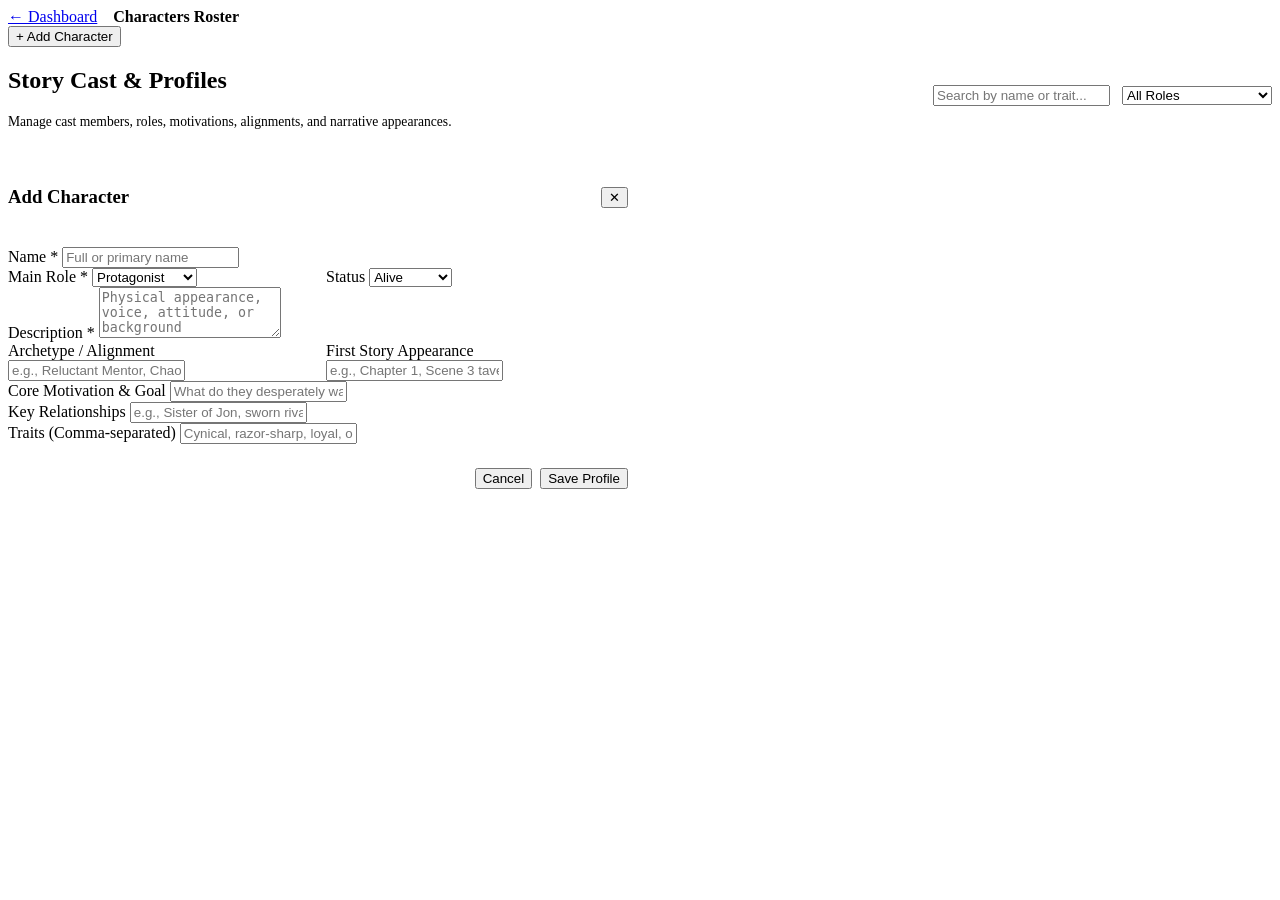
==== characters.html @ 76661cc2 "Create characters.html" ====
<!-- File: public/characters.html -->
<!DOCTYPE html>
<html lang="en">
<head>
  <meta charset="UTF-8">
  <meta name="viewport" content="width=device-width, initial-scale=1.0">
  <title>Characters Roster - Novel Assistant</title>
  <link rel="stylesheet" href="/css/style.css">
  <style>
    .roster-header {
      display: flex;
      justify-content: space-between;
      align-items: center;
      margin-bottom: 1.5rem;
      gap: 1rem;
      flex-wrap: wrap;
    }
    .roster-controls {
      display: flex;
      align-items: center;
      gap: 0.75rem;
      flex-wrap: wrap;
    }
    .search-input-inline {
      max-width: 240px;
    }
    .character-card {
      display: flex;
      flex-direction: column;
      justify-content: space-between;
      height: 100%;
      border-top: 4px solid var(--accent-primary);
    }
    .char-name {
      font-size: 1.2rem;
      font-weight: 700;
      margin-bottom: 0.25rem;
    }
    .char-role {
      font-size: 0.8rem;
      color: var(--accent-primary);
      font-weight: 600;
      text-transform: uppercase;
      letter-spacing: 0.05em;
      margin-bottom: 0.75rem;
    }
    .char-desc {
      font-size: 0.875rem;
      color: var(--text-muted);
      margin-bottom: 1rem;
      line-height: 1.5;
    }
    .char-detail-row {
      font-size: 0.8rem;
      margin-bottom: 0.4rem;
      display: flex;
      gap: 0.4rem;
    }
    .char-detail-label {
      color: var(--text-muted);
      font-weight: 600;
      min-width: 95px;
    }
    .char-traits-wrap {
      display: flex;
      flex-wrap: wrap;
      gap: 0.35rem;
      margin-top: 0.75rem;
      margin-bottom: 1rem;
    }
    .trait-chip {
      background-color: var(--bg-tertiary);
      color: var(--text-main);
      font-size: 0.75rem;
      padding: 0.2rem 0.5rem;
      border-radius: var(--radius-sm);
    }
    .char-card-actions {
      display: flex;
      justify-content: flex-end;
      gap: 0.5rem;
      padding-top: 0.75rem;
      border-top: 1px solid var(--border-color);
      margin-top: 0.75rem;
    }
  </style>
</head>
<body>

  <header class="navbar">
    <div style="display: flex; align-items: center; gap: 1rem;">
      <a id="navBackDashboard" href="#" class="btn btn-secondary btn-sm">← Dashboard</a>
      <span style="font-weight: 700;">Characters Roster</span>
    </div>
    <div class="navbar-actions">
      <button id="openCharModalBtn" class="btn btn-primary btn-sm">+ Add Character</button>
    </div>
  </header>

  <main class="container">
    <div class="roster-header">
      <div>
        <h2>Story Cast & Profiles</h2>
        <p style="color: var(--text-muted); font-size: 0.85rem;">Manage cast members, roles, motivations, alignments, and narrative appearances.</p>
      </div>
      <div class="roster-controls">
        <input type="text" id="charSearchInput" class="search-input-inline" placeholder="Search by name or trait...">
        <select id="roleFilterSelect" style="width: 150px;">
          <option value="ALL">All Roles</option>
          <option value="Protagonist">Protagonist</option>
          <option value="Antagonist">Antagonist</option>
          <option value="Deuteragonist">Deuteragonist</option>
          <option value="Supporting">Supporting</option>
          <option value="Minor">Minor</option>
        </select>
      </div>
    </div>

    <div id="charactersGrid" class="grid grid-cols-3">
      <!-- Character cards rendered dynamically -->
    </div>

    <div id="emptyCharacters" class="empty-state" style="display: none;">
      <h3>No characters added yet</h3>
      <p style="margin-top: 0.5rem;">Click "+ Add Character" to populate your story's cast.</p>
    </div>
  </main>

  <!-- Character Creation / Edit Modal -->
  <div id="charModal" class="modal-overlay">
    <div class="modal-content" style="max-width: 620px; max-height: 90vh; overflow-y: auto;">
      <div style="display: flex; justify-content: space-between; align-items: center; margin-bottom: 1.25rem;">
        <h3 id="charModalTitle">Add Character</h3>
        <button id="closeCharModalBtn" class="btn btn-secondary btn-sm" type="button">✕</button>
      </div>
      <form id="charForm">
        <input type="hidden" id="charIdInput">
        
        <div class="form-group">
          <label for="charNameInput">Name *</label>
          <input type="text" id="charNameInput" required placeholder="Full or primary name">
        </div>

        <div style="display: grid; grid-template-columns: 1fr 1fr; gap: 1rem;">
          <div class="form-group">
            <label for="charRoleInput">Main Role *</label>
            <select id="charRoleInput" required>
              <option value="Protagonist">Protagonist</option>
              <option value="Antagonist">Antagonist</option>
              <option value="Deuteragonist">Deuteragonist</option>
              <option value="Supporting">Supporting</option>
              <option value="Minor">Minor</option>
            </select>
          </div>
          <div class="form-group">
            <label for="charStatusInput">Status</label>
            <select id="charStatusInput">
              <option value="Alive">Alive</option>
              <option value="Deceased">Deceased</option>
              <option value="Missing">Missing</option>
              <option value="Unknown">Unknown</option>
            </select>
          </div>
        </div>

        <div class="form-group">
          <label for="charDescInput">Description *</label>
          <textarea id="charDescInput" rows="3" required placeholder="Physical appearance, voice, attitude, or background"></textarea>
        </div>

        <div style="display: grid; grid-template-columns: 1fr 1fr; gap: 1rem;">
          <div class="form-group">
            <label for="charArchetypeInput">Archetype / Alignment</label>
            <input type="text" id="charArchetypeInput" placeholder="e.g., Reluctant Mentor, Chaotic Neutral">
          </div>
          <div class="form-group">
            <label for="charAppearanceInput">First Story Appearance</label>
            <input type="text" id="charAppearanceInput" placeholder="e.g., Chapter 1, Scene 3 tavern">
          </div>
        </div>

        <div class="form-group">
          <label for="charMotivationInput">Core Motivation & Goal</label>
          <input type="text" id="charMotivationInput" placeholder="What do they desperately want or fear?">
        </div>

        <div class="form-group">
          <label for="charRelationshipsInput">Key Relationships</label>
          <input type="text" id="charRelationshipsInput" placeholder="e.g., Sister of Jon, sworn rival of Vane">
        </div>

        <div class="form-group">
          <label for="charTraitsInput">Traits (Comma-separated)</label>
          <input type="text" id="charTraitsInput" placeholder="Cynical, razor-sharp, loyal, observant">
        </div>

        <div id="charFormError" class="form-error"></div>

        <div style="display: flex; justify-content: flex-end; gap: 0.5rem; margin-top: 1.5rem;">
          <button type="button" id="cancelCharModalBtn" class="btn btn-secondary">Cancel</button>
          <button type="submit" id="saveCharBtn" class="btn btn-primary">Save Profile</button>
        </div>
      </form>
    </div>
  </div>

  <script src="/js/api-client.js"></script>
  <script src="/js/chatbot.js"></script>
  <script>
    // State and elements for Character Tool
    (function () {
      const novelId = ApiClient.getNovelId();
      if (!novelId) {
        window.location.href = "/index.html";
        return;
      }

      // DOM Elements
      const navBackDashboard = document.getElementById("navBackDashboard");
      const charactersGrid = document.getElementById("charactersGrid");
      const emptyCharacters = document.getElementById("emptyCharacters");
      const openCharModalBtn = document.getElementById("openCharModalBtn");
      const closeCharModalBtn = document.getElementById("closeCharModalBtn");
      const cancelCharModalBtn = document.getElementById("cancelCharModalBtn");
      const charModal = document.getElementById("charModal");
      const charModalTitle = document.getElementById("charModalTitle");
      const charForm = document.getElementById("charForm");
      const charIdInput = document.getElementById("charIdInput");
      const charNameInput = document.getElementById("charNameInput");
      const charRoleInput = document.getElementById("charRoleInput");
      const charStatusInput = document.getElementById("charStatusInput");
      const charDescInput = document.getElementById("charDescInput");
      const charArchetypeInput = document.getElementById("charArchetypeInput");
      const charAppearanceInput = document.getElementById("charAppearanceInput");
      const charMotivationInput = document.getElementById("charMotivationInput");
      const charRelationshipsInput = document.getElementById("charRelationshipsInput");
      const charTraitsInput = document.getElementById("charTraitsInput");
      const charFormError = document.getElementById("charFormError");
      const saveCharBtn = document.getElementById("saveCharBtn");
      const charSearchInput = document.getElementById("charSearchInput");
      const roleFilterSelect = document.getElementById("roleFilterSelect");

      navBackDashboard.href = `/dashboard.html?id=${novelId}`;

      let charactersList = [];

      // Helper: Escape HTML strings
      function escapeHtml(text) {
        const div = document.createElement("div");
        div.textContent = text || "";
        return div.innerHTML;
      }

      // Load characters from KV
      async function loadCharacters() {
        try {
          const data = await ApiClient.get(`/api/content?novelId=${novelId}&type=characters`);
          charactersList = data.items || [];
          renderCharacters();
        } catch (err) {
          alert("Failed to load characters: " + err.message);
        }
      }

      // Filter and render character cards
      function renderCharacters() {
        const searchTerm = charSearchInput.value.toLowerCase().trim();
        const filterRole = roleFilterSelect.value;

        const filtered = charactersList.filter((c) => {
          const matchRole = filterRole === "ALL" || c.mainRole === filterRole;
          const matchSearch =
            !searchTerm ||
            c.name.toLowerCase().includes(searchTerm) ||
            (c.traits && c.traits.some((t) => t.toLowerCase().includes(searchTerm))) ||
            (c.archetype && c.archetype.toLowerCase().includes(searchTerm));
          return matchRole && matchSearch;
        });

        charactersGrid.innerHTML = "";

        if (filtered.length === 0) {
          emptyCharacters.style.display = "block";
          return;
        }

        emptyCharacters.style.display = "none";

        filtered.forEach((char) => {
          const card = document.createElement("div");
          card.className = "card character-card";

          const traitsBadges = (char.traits || [])
            .map((t) => `<span class="trait-chip">${escapeHtml(t)}</span>`)
            .join("");

          card.innerHTML = `
            <div>
              <div style="display: flex; justify-content: space-between; align-items: flex-start;">
                <div>
                  <div class="char-name">${escapeHtml(char.name)}</div>
                  <div class="char-role">${escapeHtml(char.mainRole)}</div>
                </div>
                <span class="badge ${char.status === "Alive" ? "badge-success" : "badge-warning"}">${escapeHtml(char.status || "Alive")}</span>
              </div>

              <p class="char-desc">${escapeHtml(char.description)}</p>

              ${char.archetype ? `
                <div class="char-detail-row">
                  <span class="char-detail-label">Archetype:</span>
                  <span>${escapeHtml(char.archetype)}</span>
                </div>` : ""}

              ${char.motivation ? `
                <div class="char-detail-row">
                  <span class="char-detail-label">Motivation:</span>
                  <span>${escapeHtml(char.motivation)}</span>
                </div>` : ""}

              ${char.storyAppearance ? `
                <div class="char-detail-row">
                  <span class="char-detail-label">Appearance:</span>
                  <span>${escapeHtml(char.storyAppearance)}</span>
                </div>` : ""}

              ${char.relationships ? `
                <div class="char-detail-row">
                  <span class="char-detail-label">Ties:</span>
                  <span>${escapeHtml(char.relationships)}</span>
                </div>` : ""}

              ${traitsBadges ? `<div class="char-traits-wrap">${traitsBadges}</div>` : ""}
            </div>

            <div class="char-card-actions">
              <button class="btn btn-secondary btn-sm edit-btn" data-id="${char.id}">Edit</button>
              <button class="btn btn-danger btn-sm delete-btn" data-id="${char.id}">Delete</button>
            </div>
          `;

          card.querySelector(".edit-btn").onclick = () => openEditModal(char);
          card.querySelector(".delete-btn").onclick = () => deleteCharacter(char.id);

          charactersGrid.appendChild(card);
        });
      }

      // Modal actions
      function openCreateModal() {
        charForm.reset();
        charIdInput.value = "";
        charModalTitle.textContent = "Add Character";
        charFormError.style.display = "none";
        charModal.classList.add("active");
      }

      function openEditModal(char) {
        charIdInput.value = char.id;
        charNameInput.value = char.name || "";
        charRoleInput.value = char.mainRole || "Supporting";
        charStatusInput.value = char.status || "Alive";
        charDescInput.value = char.description || "";
        charArchetypeInput.value = char.archetype || "";
        charAppearanceInput.value = char.storyAppearance || "";
        charMotivationInput.value = char.motivation || "";
        charRelationshipsInput.value = char.relationships || "";
        charTraitsInput.value = (char.traits || []).join(", ");
        charModalTitle.textContent = "Edit Character";
        charFormError.style.display = "none";
        charModal.classList.add("active");
      }

      function closeModal() {
        charModal.classList.remove("active");
      }

      openCharModalBtn.addEventListener("click", openCreateModal);
      closeCharModalBtn.addEventListener("click", closeModal);
      cancelCharModalBtn.addEventListener("click", closeModal);

      // Form Submission (Add or Update)
      charForm.addEventListener("submit", async (e) => {
        e.preventDefault();
        charFormError.style.display = "none";

        const name = charNameInput.value.trim();
        const description = charDescInput.value.trim();

        if (!name || !description) {
          charFormError.textContent = "Name and description are required.";
          charFormError.style.display = "block";
          return;
        }

        const traits = charTraitsInput.value
          .split(",")
          .map((t) => t.trim())
          .filter(Boolean);

        const charPayload = {
          name,
          mainRole: charRoleInput.value,
          status: charStatusInput.value,
          description,
          archetype: charArchetypeInput.value.trim(),
          storyAppearance: charAppearanceInput.value.trim(),
          motivation: charMotivationInput.value.trim(),
          relationships: charRelationshipsInput.value.trim(),
          traits,
        };

        saveCharBtn.disabled = true;
        saveCharBtn.textContent = "Saving...";

        try {
          const isEditing = Boolean(charIdInput.value);

          if (isEditing) {
            charPayload.id = charIdInput.value;
            await ApiClient.put("/api/content", {
              novelId,
              type: "characters",
              item: charPayload,
            });

            const index = charactersList.findIndex((c) => c.id === charPayload.id);
            if (index !== -1) charactersList[index] = { ...charactersList[index], ...charPayload };
          } else {
            const res = await ApiClient.post("/api/content", {
              novelId,
              type: "characters",
              item: charPayload,
            });
            charactersList.push(res.item);
          }

          closeModal();
          renderCharacters();
        } catch (err) {
          charFormError.textContent = err.message;
          charFormError.style.display = "block";
        } finally {
          saveCharBtn.disabled = false;
          saveCharBtn.textContent = "Save Profile";
        }
      });

      // Delete character
      async function deleteCharacter(charId) {
        const confirmed = confirm("Are you sure you want to remove this character from the roster?");
        if (!confirmed) return;

        try {
          await ApiClient.delete(`/api/content?novelId=${novelId}&type=characters&itemId=${charId}`);
          charactersList = charactersList.filter((c) => c.id !== charId);
          renderCharacters();
        } catch (err) {
          alert("Failed to delete character: " + err.message);
        }
      }

      // Filter Listeners
      charSearchInput.addEventListener("input", renderCharacters);
      roleFilterSelect.addEventListener("change", renderCharacters);

      document.addEventListener("DOMContentLoaded", loadCharacters);
    })();
  </script>
</body>
</html>
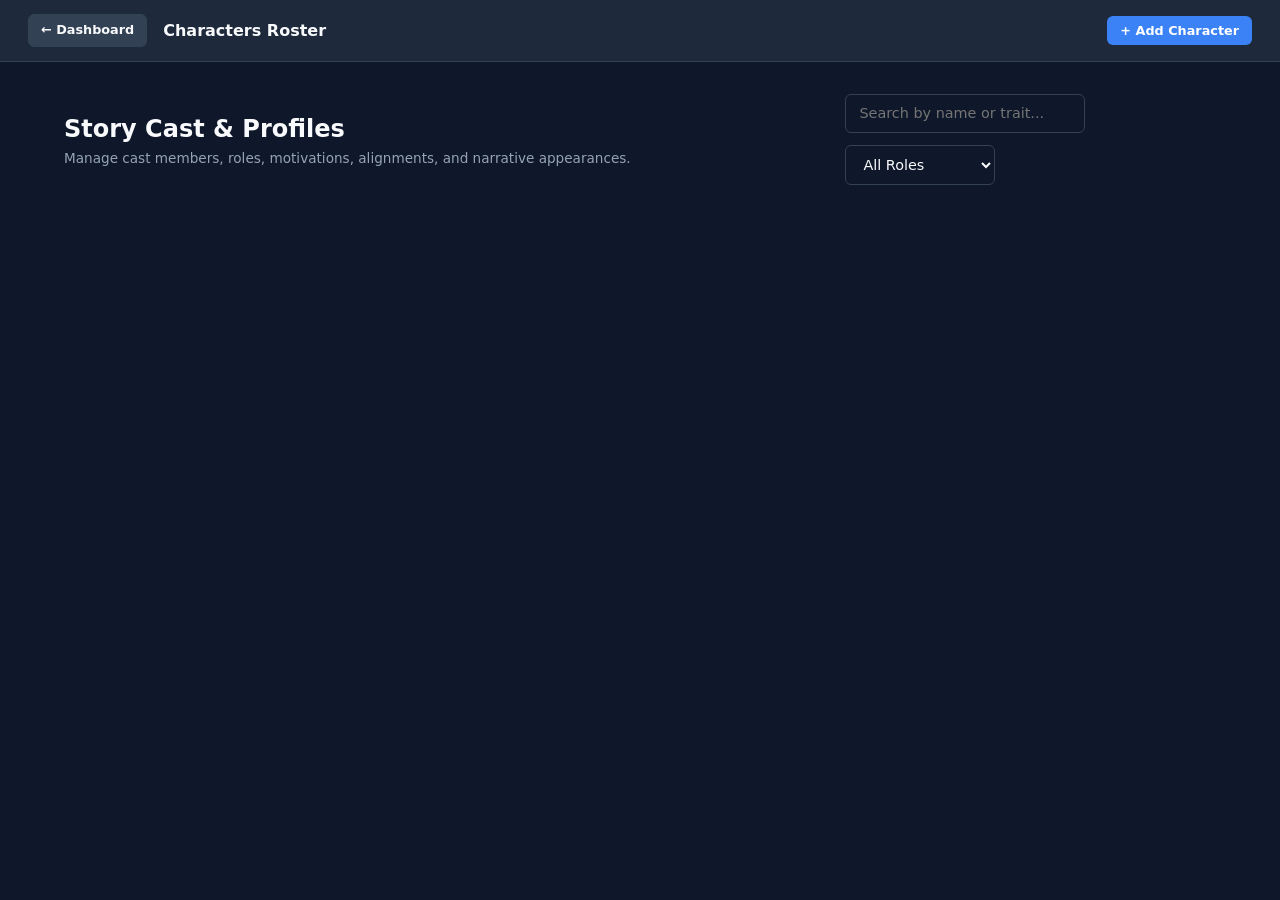
==== commit 2318ebec: "Update characters.html" ====
--- a/characters.html
+++ b/characters.html
@@ -5,7 +5,7 @@
   <meta charset="UTF-8">
   <meta name="viewport" content="width=device-width, initial-scale=1.0">
   <title>Characters Roster - Novel Assistant</title>
-  <link rel="stylesheet" href="/css/style.css">
+  <link rel="stylesheet" href="/style.css">
   <style>
     .roster-header {
       display: flex;
@@ -204,8 +204,8 @@
     </div>
   </div>
 
-  <script src="/js/api-client.js"></script>
-  <script src="/js/chatbot.js"></script>
+  <script src="./api-client.js"></script>
+  <script src="./chatbot.js"></script>
   <script>
     // State and elements for Character Tool
     (function () {
--- a/style.css
+++ b/style.css
@@ -0,0 +1,292 @@
+/* style.css */
+/* Design System: Midnight Slate Palette & Modern Typography */
+:root {
+  --bg-primary: #0f172a;
+  --bg-secondary: #1e293b;
+  --bg-tertiary: #334155;
+  --bg-card: #182234;
+  --border-color: #334155;
+  --text-main: #f8fafc;
+  --text-muted: #94a3b8;
+  --accent-primary: #3b82f6;
+  --accent-hover: #2563eb;
+  --accent-success: #10b981;
+  --accent-warning: #f59e0b;
+  --accent-danger: #ef4444;
+  --font-sans: system-ui, -apple-system, BlinkMacSystemFont, "Segoe UI", Roboto, sans-serif;
+  --font-serif: "Georgia", "Cambria", "Times New Roman", serif;
+  --font-mono: ui-monospace, SFMono-Regular, Menlo, Monaco, Consolas, monospace;
+  --radius-sm: 6px;
+  --radius-md: 10px;
+  --radius-lg: 16px;
+  --shadow: 0 4px 6px -1px rgba(0, 0, 0, 0.3), 0 2px 4px -2px rgba(0, 0, 0, 0.3);
+  --shadow-lg: 0 10px 15px -3px rgba(0, 0, 0, 0.5), 0 4px 6px -4px rgba(0, 0, 0, 0.4);
+}
+
+*, *::before, *::after {
+  box-sizing: border-box;
+  margin: 0;
+  padding: 0;
+}
+
+body {
+  font-family: var(--font-sans);
+  background-color: var(--bg-primary);
+  color: var(--text-main);
+  line-height: 1.6;
+  min-height: 100vh;
+  display: flex;
+  flex-direction: column;
+}
+
+/* Header & Navigation Bar */
+.navbar {
+  display: flex;
+  align-items: center;
+  justify-content: space-between;
+  padding: 0.85rem 1.75rem;
+  background-color: var(--bg-secondary);
+  border-bottom: 1px solid var(--border-color);
+  position: sticky;
+  top: 0;
+  z-index: 40;
+}
+
+.navbar-brand {
+  display: flex;
+  align-items: center;
+  gap: 0.65rem;
+  font-size: 1.15rem;
+  font-weight: 700;
+  color: var(--text-main);
+  text-decoration: none;
+}
+
+.navbar-actions {
+  display: flex;
+  align-items: center;
+  gap: 0.75rem;
+}
+
+/* Layout Containers */
+.container {
+  width: 100%;
+  max-width: 1200px;
+  margin: 0 auto;
+  padding: 2rem 1.5rem;
+  flex: 1;
+}
+
+/* Common UI Elements */
+button, .btn {
+  display: inline-flex;
+  align-items: center;
+  justify-content: center;
+  gap: 0.5rem;
+  font-family: var(--font-sans);
+  font-size: 0.875rem;
+  font-weight: 600;
+  padding: 0.55rem 1.1rem;
+  border-radius: var(--radius-sm);
+  border: 1px solid transparent;
+  cursor: pointer;
+  transition: all 0.15s ease-in-out;
+  text-decoration: none;
+}
+
+.btn-primary {
+  background-color: var(--accent-primary);
+  color: #ffffff;
+}
+.btn-primary:hover {
+  background-color: var(--accent-hover);
+}
+
+.btn-secondary {
+  background-color: var(--bg-tertiary);
+  color: var(--text-main);
+  border-color: var(--border-color);
+}
+.btn-secondary:hover {
+  background-color: #475569;
+}
+
+.btn-danger {
+  background-color: var(--accent-danger);
+  color: #ffffff;
+}
+.btn-danger:hover {
+  background-color: #dc2626;
+}
+
+.btn-sm {
+  padding: 0.35rem 0.75rem;
+  font-size: 0.8rem;
+}
+
+input, textarea, select {
+  width: 100%;
+  padding: 0.65rem 0.85rem;
+  background-color: var(--bg-primary);
+  border: 1px solid var(--border-color);
+  border-radius: var(--radius-sm);
+  color: var(--text-main);
+  font-family: inherit;
+  font-size: 0.9rem;
+  transition: border-color 0.15s ease;
+}
+input:focus, textarea:focus, select:focus {
+  outline: none;
+  border-color: var(--accent-primary);
+}
+
+/* Cards & Grid */
+.grid {
+  display: grid;
+  gap: 1.5rem;
+}
+.grid-cols-3 {
+  grid-template-columns: repeat(auto-fill, minmax(280px, 1fr));
+}
+
+.card {
+  background-color: var(--bg-card);
+  border: 1px solid var(--border-color);
+  border-radius: var(--radius-md);
+  padding: 1.25rem;
+  box-shadow: var(--shadow);
+  transition: transform 0.15s ease, border-color 0.15s ease;
+}
+.card:hover {
+  border-color: #475569;
+  transform: translateY(-2px);
+}
+
+/* Modals */
+.modal-overlay {
+  position: fixed;
+  inset: 0;
+  background-color: rgba(0, 0, 0, 0.7);
+  display: none;
+  align-items: center;
+  justify-content: center;
+  padding: 1rem;
+  z-index: 60;
+  backdrop-filter: blur(4px);
+}
+.modal-overlay.active {
+  display: flex;
+}
+.modal-content {
+  background-color: var(--bg-secondary);
+  border: 1px solid var(--border-color);
+  border-radius: var(--radius-lg);
+  width: 100%;
+  max-width: 520px;
+  box-shadow: var(--shadow-lg);
+  padding: 1.75rem;
+}
+
+/* Slide-out AI Chatbot Drawer */
+.chat-drawer {
+  position: fixed;
+  top: 0;
+  right: -420px;
+  width: 400px;
+  max-width: 90vw;
+  height: 100vh;
+  background-color: var(--bg-secondary);
+  border-left: 1px solid var(--border-color);
+  box-shadow: var(--shadow-lg);
+  display: flex;
+  flex-direction: column;
+  z-index: 50;
+  transition: right 0.3s cubic-bezier(0.16, 1, 0.3, 1);
+}
+.chat-drawer.open {
+  right: 0;
+}
+
+.chat-header {
+  padding: 1rem 1.25rem;
+  border-bottom: 1px solid var(--border-color);
+  display: flex;
+  align-items: center;
+  justify-content: space-between;
+}
+.chat-messages {
+  flex: 1;
+  padding: 1.25rem;
+  overflow-y: auto;
+  display: flex;
+  flex-direction: column;
+  gap: 1rem;
+}
+.chat-bubble {
+  max-width: 85%;
+  padding: 0.75rem 1rem;
+  border-radius: var(--radius-md);
+  font-size: 0.875rem;
+  line-height: 1.5;
+}
+.chat-bubble.user {
+  align-self: flex-end;
+  background-color: var(--accent-primary);
+  color: #ffffff;
+  border-bottom-right-radius: 2px;
+}
+.chat-bubble.assistant {
+  align-self: flex-start;
+  background-color: var(--bg-tertiary);
+  color: var(--text-main);
+  border-bottom-left-radius: 2px;
+}
+.chat-input-area {
+  padding: 1rem;
+  border-top: 1px solid var(--border-color);
+  display: flex;
+  gap: 0.5rem;
+}
+
+/* Floating AI Chat Trigger Button */
+.chat-trigger-btn {
+  position: fixed;
+  bottom: 1.75rem;
+  right: 1.75rem;
+  width: 52px;
+  height: 52px;
+  border-radius: 50%;
+  background-color: var(--accent-primary);
+  color: #ffffff;
+  border: none;
+  box-shadow: var(--shadow-lg);
+  display: flex;
+  align-items: center;
+  justify-content: center;
+  cursor: pointer;
+  z-index: 45;
+  transition: transform 0.2s ease, background-color 0.2s ease;
+}
+.chat-trigger-btn:hover {
+  background-color: var(--accent-hover);
+  transform: scale(1.08);
+}
+
+/* Badges & Tags */
+.badge {
+  display: inline-block;
+  padding: 0.2rem 0.55rem;
+  font-size: 0.75rem;
+  font-weight: 600;
+  border-radius: 9999px;
+  background-color: var(--bg-tertiary);
+  color: var(--text-muted);
+}
+.badge-success {
+  background-color: rgba(16, 185, 129, 0.2);
+  color: var(--accent-success);
+}
+.badge-warning {
+  background-color: rgba(245, 158, 11, 0.2);
+  color: var(--accent-warning);
+}
